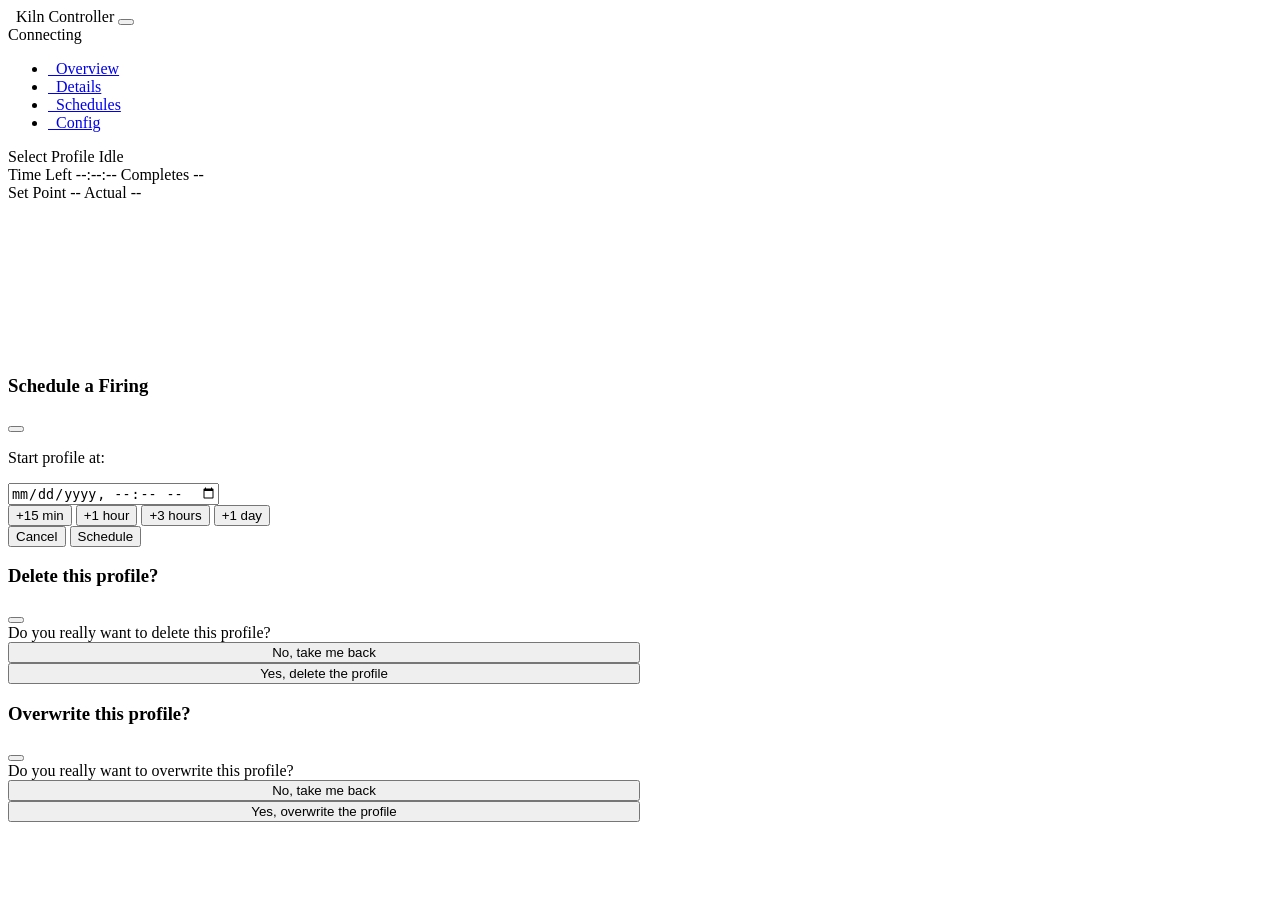
==== public/index.html @ 85ff0ffd "Keep the user's settings in config_local.py, read after config.py config.py was both the documented " ====
<!DOCTYPE html>
<html lang="en">
<head>

 <title>Kiln Controller</title>
 <meta name="viewport" content="width=device-width, initial-scale=1.0">
 <link rel="icon" type="image/svg+xml" href="data:image/svg+xml,%3Csvg xmlns='http://www.w3.org/2000/svg' viewBox='0 0 16 16'%3E%3Crect width='16' height='16' rx='3' fill='%23201f1c'/%3E%3Cpath d='M8 3c2.5 3 3.5 4.6 3.5 6.2A3.5 3.5 0 0 1 8 12.7a3.5 3.5 0 0 1-3.5-3.5C4.5 7.6 5.5 6 8 3z' fill='%23f2a900'/%3E%3C/svg%3E">

 <link rel="stylesheet" href="assets/css/bootstrap.min.css"/>
<link rel="stylesheet" href="assets/css/bootstrap-icons.min.css"/>
<link rel="stylesheet" href="assets/css/picoreflow.css"/>
<script>
    try {
        if (localStorage.getItem('kiln-theme') === 'light') {
            document.documentElement.classList.add('light');
        }
    } catch (e) {}
</script>

</head>
<body>

 <nav class="navbar navbar-dark bg-dark navbar-expand">
  <div class="container-fluid">
   <span class="navbar-brand"><i class="bi bi-fire"></i>&nbsp; Kiln Controller</span>
   <button id="theme_toggle" type="button" class="btn btn-outline-light btn-sm" onclick="toggleTheme()" title="Toggle light/dark theme"><i id="theme_icon" class="bi bi-moon-stars"></i></button>
   <div class="conn-indicator" id="conn_indicator">
    <span class="conn-dot"></span>
    <span class="conn-text" id="conn_text">Connecting</span>
   </div>
   <ul class="navbar-nav">
    <li class="nav-item">
     <a class="nav-link active" data-tab="overview" href="#overview"><i class="bi bi-speedometer2"></i>&nbsp; Overview</a>
    </li>
    <li class="nav-item">
     <a class="nav-link" data-tab="details" href="#details"><i class="bi bi-sliders"></i>&nbsp; Details</a>
    </li>
    <li class="nav-item">
     <a class="nav-link" data-tab="profiles" href="#profiles"><i class="bi bi-collection-play"></i>&nbsp; Schedules</a>
    </li>
    <li class="nav-item">
     <a class="nav-link" data-tab="config" href="#config"><i class="bi bi-gear"></i>&nbsp; Config</a>
    </li>
   </ul>
  </div>
 </nav>

 <div class="container-fluid py-3">

  <!-- ================================================================ -->
  <!-- OVERVIEW                                                        -->
  <!-- ================================================================ -->
  <section id="tab-overview" class="tab-pane">

   <div class="overview-grid" id="overview_grid">

    <div class="panel panel-default">
    <div class="panel-heading" id="overview_heading">
     <div id="profile_selector">
      <span class="info-value" id="selected_profile_label">Select Profile</span>
      <span id="overview_status" class="badge overview-status text-bg-secondary">Idle</span>
      <span id="sim_badge" class="badge text-bg-danger sim-badge" style="display:none"><i class="bi bi-lightning-charge-fill"></i>&nbsp;Simulation</span>
     </div>
      <div class="heading-times">
       <span class="time-left"><span class="info-label">Time Left</span>&nbsp;<span class="info-value" id="eta">--:--:--</span></span>
       <span class="time-left"><span class="info-label">Completes</span>&nbsp;<span class="info-value" id="completes">--</span></span>
      </div>
     <div class="heading-temps">
      <span class="time-left"><span class="info-label">Set Point</span>&nbsp;<span class="info-value" id="overview_target">--</span></span>
      <span class="time-left"><span class="info-label">Actual</span>&nbsp;<span class="info-value" id="overview_temp">--</span></span>
     </div>
    </div>
     <div class="panel-body">
      <div id="graph_container" class="graph"><canvas id="graph_canvas"></canvas></div>
     </div>
    </div>

   </div>

  </section>

  <!-- ================================================================ -->
  <!-- PROFILES                                                        -->
  <!-- ================================================================ -->
  <section id="tab-profiles" class="tab-pane" style="display:none">

   <div class="panel panel-default">
    <div class="panel-heading"><strong>Scheduled Runs</strong></div>
    <div class="panel-body">
     <div id="scheduled_runs_list"><p class="ds-empty">No runs scheduled.</p></div>
    </div>
   </div>

   <div class="panel panel-default mt-3">
    <div class="panel-heading">
     <strong>Saved Schedules</strong>
     <button id="btn_new_profile" type="button" class="btn btn-outline-secondary btn-sm" onclick="enterNewMode()"><i class="bi bi-file-earmark-plus"></i>&nbsp; New Schedule</button>
    </div>
    <div class="panel-body">
     <div id="profiles_list"><p class="ds-empty">No schedules loaded yet.</p></div>
    </div>
   </div>

   <div id="profile_editor" class="panel panel-default mt-3" style="display:none">
    <div class="panel-heading"><strong>Edit Schedule</strong></div>
    <div class="panel-body">
     <div class="input-group">
      <span class="input-group-text">Schedule Name</span>
      <input id="form_profile_name" type="text" class="form-control" />
      <button class="btn btn-success" type="button" onclick="saveProfile();"><i class="bi bi-check-lg"></i> Save</button>
      <button id="btn_exit" type="button" class="btn btn-outline-secondary" onclick="leaveEditMode()"><i class="bi bi-x-lg"></i></button>
     </div>
     <div class="input-group mt-2">
      <span class="input-group-text">Description</span>
      <input id="form_profile_description" type="text" class="form-control" placeholder="What is this schedule for?" />
     </div>
     <div id="share_profile_row" class="mt-2" style="display:none">
      <div class="input-group">
       <span class="input-group-text">Share to Community</span>
       <select id="form_share_category" class="form-select" style="max-width: 160px;"></select>
       <input id="form_share_token" type="password" class="form-control" placeholder="Your GitHub token" autocomplete="off" />
       <button id="btn_share_profile" type="button" class="btn btn-outline-warning" onclick="shareProfile()"><i class="bi bi-cloud-upload"></i>&nbsp; Share</button>
      </div>
      <div class="small text-muted mt-1">Sharing opens a pull request to the community repo for review. Any GitHub token with public_repo scope works &mdash; nothing is written to the repo directly.</div>
     </div>
     <div class="btn-group btn-group-sm mt-2">
      <button id="btn_newPoint" type="button" class="btn btn-outline-secondary" onclick="newPoint()"><i class="bi bi-plus"></i></button>
      <button id="btn_delPoint" type="button" class="btn btn-outline-secondary" onclick="delPoint()"><i class="bi bi-dash-lg"></i></button>
      <button id="btn_table" type="button" class="btn btn-outline-secondary" onclick="toggleTable()"><i class="bi bi-list-ul"></i></button>
      <button id="btn_live" type="button" class="btn btn-outline-secondary" onclick="toggleLive()"><i class="bi bi-eye"></i></button>
      <button id="btn_delProfile" type="button" class="btn btn-danger" data-bs-toggle="modal" data-bs-target="#delProfileModal"><i class="bi bi-trash"></i></button>
     </div>
     <div id="profile_table" class="mt-2" style="display:none;"></div>
    </div>
   </div>

   <div class="panel panel-default mt-3">
    <div class="panel-heading">
     <strong>Community Schedules</strong>
     <span class="text-muted fw-normal small">from the <a href="https://github.com/jbruce12000/kiln-profiles" target="_blank" rel="noopener">kiln-profiles</a> repo</span>
     <button id="btn_refresh_remote" type="button" class="btn btn-outline-secondary btn-sm" onclick="loadRemoteProfiles(true)"><i class="bi bi-arrow-clockwise"></i>&nbsp; Refresh</button>
    </div>
    <div class="panel-body">
     <div class="input-group mb-2">
      <span class="input-group-text"><i class="bi bi-search"></i></span>
      <input id="remote_filter_input" type="text" class="form-control" placeholder="Filter by category, tag, or description (e.g. pottery, bisque, cone6)&hellip;" oninput="applyRemoteFilter()" />
     </div>
     <div id="remote_profiles_list"><p class="ds-empty">Community schedules load from the kiln-profiles repo.</p></div>
    </div>
   </div>

   </section>

   <!-- ================================================================ -->
   <!-- CONFIG                                                          -->
   <!-- ================================================================ -->
   <section id="tab-config" class="tab-pane" style="display:none">

    <div class="panel panel-default">
     <div class="panel-heading">
      <strong id="config_file_name">config.py</strong>
      <button id="btn_save_config" type="button" class="btn btn-success btn-sm" onclick="saveConfig();"><i class="bi bi-check-lg"></i>&nbsp; Save &amp; Restart</button>
     </div>
     <div class="panel-body">
      <div class="alert alert-danger" role="alert"><strong>Warning:</strong> Changes you make here and save could be breaking changes. Be careful.</div>
      <textarea id="config_editor" class="form-control font-monospace" rows="25" style="font-size: 12px; font-family: monospace;" spellcheck="false"></textarea>
      <p class="text-muted mt-2 mb-0">Changes are validated before being written, then the controller restarts to load every setting. The page reconnects automatically. An active firing resumes.</p>
     </div>
    </div>

    <div class="panel panel-default mt-3">
     <div class="panel-heading"><strong>Alerts</strong></div>
     <div class="panel-body">
      <p class="text-muted mb-2">Choose which conditions raise an alert. They are listed most critical first. Selections are saved immediately and survive a reboot.</p>
      <div id="alerts_list"><p class="ds-empty">Loading alerts&hellip;</p></div>
     </div>
    </div>

    <div class="panel panel-default mt-3" id="tuner_panel">
     <div class="panel-heading"><strong>PID Auto-Tuner</strong></div>
     <div class="panel-body">
      <p class="text-muted mb-2">
       Heats the kiln at full power, records the heating curve, and calculates
       optimal PID values using the Ziegler-Nichols method. No schedule can run
       while tuning. Calculated values are applied to config.py automatically.
      </p>
       <div class="alert alert-danger mb-2">
        <i class="bi bi-exclamation-triangle-fill"></i>
        <strong>Warning:</strong> Tuning will automatically write PID values to
        config.py and the server will restart. This will impact how your kiln heats.
       </div>
       <div id="tuner_inputs">
       <div class="d-flex align-items-center gap-2 mb-2">
        <span class="input-group-text">Target Temperature (&deg;F)</span>
        <input id="tuner_target_temp" type="number" class="form-control form-control-sm" value="400" style="width:6rem" />
       </div>
       <div class="d-flex align-items-center gap-2 mb-2">
        <span class="input-group-text">Method</span>
        <select id="tuner_method" class="form-select form-select-sm" style="width:auto">
         <option value="critically_damped" selected>Critically Damped (no overshoot)</option>
         <option value="some_overshoot">Some Overshoot (~20%)</option>
         <option value="quarter_decay">Quarter Decay (~25% overshoot)</option>
        </select>
       </div>
       <div class="d-flex align-items-center gap-2 mb-2">
        <span class="input-group-text">Tangent Divisor</span>
        <input id="tuner_tangent_divisor" type="number" class="form-control form-control-sm" value="8" min="2" step="1" style="width:4rem" />
       </div>
      </div>
      <div class="btn-group mb-3">
       <button id="btn_tuner_start" type="button" class="btn btn-success" onclick="startTuner()"><i class="bi bi-play-fill"></i> Start Tuning</button>
       <button id="btn_tuner_stop" type="button" class="btn btn-danger" onclick="stopTuner()" style="display:none"><i class="bi bi-stop-fill"></i> Stop</button>
      </div>
      <div id="tuner_status" style="display:none">
       <div class="alert alert-info mb-0" id="tuner_status_text"></div>
      </div>
      <div id="tuner_results" style="display:none">
       <div class="alert alert-success mb-0">
        <strong>Tuning complete. PID values applied to config.py and controller restarted.</strong>
        <pre id="tuner_pid_values" class="mt-2 mb-0"></pre>
       </div>
      </div>
      <div id="tuner_error" style="display:none">
       <div class="alert alert-danger mb-0" id="tuner_error_text"></div>
      </div>
     </div>
    </div>

     <div class="panel panel-default mt-3">
      <div class="panel-heading"><strong>Debug</strong></div>
      <div class="panel-body">
       <button type="button" class="btn btn-outline-secondary btn-sm" onclick="download_dump()" title="Download config, state, running profile, firing database, and logs"><i class="bi bi-download"></i>&nbsp; Config Dump</button>
       <small class="text-muted ms-2">Please be patient&mdash;building the dump can take a few minutes.</small>
      </div>
     </div>

   </section>

  <!-- ================================================================ -->
  <!-- TUNING                                                          -->
  <!-- ================================================================ -->
  <section id="tab-details" class="tab-pane" style="display:none">

   <div class="stats">
    <div class="stat-box" id="temp-stats">
     <div class="stat-tag">TEMP</div>
     <div class="stat-cell">
      <div class="stat-top">temp</div>
      <div class="stat-bottom" id="temp">--</div>
     </div>
     <div class="stat-cell">
      <div class="stat-top">target</div>
      <div class="stat-bottom" id="target">--</div>
     </div>
    </div>

    <div class="stat-box" id="error-stats">
     <div class="stat-tag">ERROR</div>
     <div class="stat-cell">
      <div class="stat-top">now</div>
      <div class="stat-bottom" id="error-current">--</div>
     </div>
     <div class="stat-cell">
      <div class="stat-top">1 min</div>
      <div class="stat-bottom" id="error-1min">--</div>
     </div>
     <div class="stat-cell">
      <div class="stat-top">5 min</div>
      <div class="stat-bottom" id="error-5min">--</div>
     </div>
     <div class="stat-cell">
      <div class="stat-top">15 min</div>
      <div class="stat-bottom" id="error-15min">--</div>
     </div>
    </div>

    <div class="stat-box" id="heat-stats">
     <div class="stat-tag">HEAT</div>
     <div class="stat-cell">
      <div class="stat-top">%</div>
      <div class="stat-bottom" id="heat-pct">--</div>
     </div>
    </div>

    <div class="stat-box" id="catchingup">
     <div class="stat-tag">CATCH UP</div>
     <div class="stat-cell">
      <div class="stat-top">%</div>
      <div class="stat-bottom" id="catching-up">--</div>
     </div>
    </div>

    <div class="stat-box" id="cost-stats">
     <div class="stat-tag">COST</div>
     <div class="stat-cell">
      <div class="stat-top" id="cost-currency">$</div>
      <div class="stat-bottom" id="cost">--</div>
     </div>
    </div>

    <div class="stat-box" id="time-stats">
     <div class="stat-tag">TIME</div>
     <div class="stat-cell">
      <div class="stat-top">elapsed</div>
      <div class="stat-bottom" id="time-elapsed">--</div>
     </div>
     <div class="stat-cell">
      <div class="stat-top">catch up</div>
      <div class="stat-bottom" id="time-catchup">--</div>
     </div>
    </div>
   </div>

   <div class="charts">
    <div class="chart-panel">
     <div class="chart-title">Temps</div>
     <div class="chart-body"><canvas id="chart-temps"></canvas></div>
     <div class="window-control">
      <span class="window-label">Window</span>
      <input type="range" id="window_slider" min="2" max="60" step="1" value="60">
      <span class="window-value" id="window_label">All</span>
     </div>
    </div>
    <div class="chart-panel">
     <div class="chart-title">Error</div>
     <div class="chart-body"><canvas id="chart-error"></canvas></div>
    </div>
    <div class="chart-panel">
     <div class="chart-title">Heat</div>
     <div class="chart-body"><canvas id="chart-heat"></canvas></div>
    </div>
    <div class="chart-panel">
     <div class="chart-title">Heat Rate (<span id="heat-rate-units">&deg;C/hr</span>)</div>
     <div class="chart-body"><canvas id="chart-heat-rate"></canvas></div>
    </div>
    <div class="chart-panel">
     <div class="chart-title">P</div>
     <div class="chart-body"><canvas id="chart-p"></canvas></div>
    </div>
    <div class="chart-panel">
     <div class="chart-title">I</div>
     <div class="chart-body"><canvas id="chart-i"></canvas></div>
    </div>
    <div class="chart-panel">
     <div class="chart-title">D</div>
     <div class="chart-body"><canvas id="chart-d"></canvas></div>
    </div>
    <div class="chart-panel">
     <div class="chart-title">Thermocouple Errors</div>
     <div class="chart-body"><canvas id="chart-temp-errors"></canvas></div>
    </div>
   </div>

   <div class="panel panel-default mt-3">
    <div class="panel-heading"><strong>Export Firing (CSV)</strong></div>
    <div class="panel-body">
     <p class="text-muted mb-2">Download a past firing as a CSV file, built from the controller database. The most recent firing is selected by default.</p>
     <div class="d-flex align-items-center gap-2">
      <select id="firing_select" class="form-select form-select-sm" style="max-width: 32rem"></select>
      <button type="button" class="btn btn-outline-secondary btn-sm" onclick="downloadFiringCsv()" title="Download the selected firing as CSV"><i class="bi bi-download"></i>&nbsp; Download CSV</button>
      <button type="button" class="btn btn-outline-secondary btn-sm" onclick="refreshFirings()" title="Reload the firing list"><i class="bi bi-arrow-clockwise"></i>&nbsp; Refresh</button>
     </div>
     <small class="text-muted" id="firing_status">The firing list is read from the controller database.</small>
    </div>
   </div>

  </section>

 </div>

 <footer class="text-center text-muted small py-3">
  <span id="app_version"></span>
 </footer>

 <div id="scheduleModal" class="modal fade" tabindex="-1" aria-hidden="true">
  <div class="modal-dialog">
   <div class="modal-content">
    <div class="modal-header">
     <h3 class="modal-title">Schedule a Firing</h3>
     <button type="button" class="btn-close" data-bs-dismiss="modal" aria-label="Close"></button>
    </div>
    <div class="modal-body">
     <p>Start profile <strong id="schedule_profile_name"></strong> at:</p>
     <input type="datetime-local" id="schedule_datetime" class="form-control" onchange="clearScheduleChain()" />
     <input type="hidden" id="schedule_chain_after" value="" />
     <div id="schedule_chain_note" class="small text-success mt-2" style="display:none">This firing will start about a minute after the selected firing actually finishes (estimates shown may drift if the kiln falls behind its schedule).</div>
     <div class="btn-group btn-group-sm mt-2" role="group">
      <button type="button" class="btn btn-outline-secondary" onclick="setScheduleOffset(15)">+15 min</button>
      <button type="button" class="btn btn-outline-secondary" onclick="setScheduleOffset(60)">+1 hour</button>
      <button type="button" class="btn btn-outline-secondary" onclick="setScheduleOffset(180)">+3 hours</button>
      <button type="button" class="btn btn-outline-secondary" onclick="setScheduleOffset(1440)">+1 day</button>
     </div>
     <div id="schedule_after" class="mt-3" style="display:none">
      <div class="small text-muted mb-1">Or start after another firing finishes:</div>
      <div id="schedule_after_list"></div>
     </div>
    </div>
    <div class="modal-footer">
     <button type="button" class="btn btn-outline-secondary" data-bs-dismiss="modal">Cancel</button>
     <button type="button" class="btn btn-success" onclick="submitSchedule()"><i class="bi bi-calendar-check"></i> Schedule</button>
    </div>
   </div>
  </div>
 </div>

 <div id="delProfileModal" class="modal fade" tabindex="-1" aria-hidden="true">
  <div class="modal-dialog">
   <div class="modal-content">
    <div class="modal-header">
     <h3 class="modal-title" id="delProfileModalLabel">Delete this profile?</h3>
     <button type="button" class="btn-close" data-bs-dismiss="modal" aria-label="Close"></button>
    </div>
    <div class="modal-body">
     Do you really want to delete this profile?
    </div>
    <div class="modal-footer">
     <div class="btn-group" style="width: 100%">
      <button type="button" class="btn btn-danger" style="width: 50%" data-bs-dismiss="modal">No, take me back</button>
      <button type="button" class="btn btn-success" style="width: 50%" data-bs-dismiss="modal" onclick="deleteProfile()">Yes, delete the profile</button>
     </div>
    </div>
   </div>
  </div>
 </div>

 <div id="overwriteProfileModal" class="modal fade" tabindex="-1" aria-hidden="true">
  <div class="modal-dialog">
   <div class="modal-content">
    <div class="modal-header">
     <h3 class="modal-title" id="overwriteProfileModalLabel">Overwrite this profile?</h3>
     <button type="button" class="btn-close" data-bs-dismiss="modal" aria-label="Close"></button>
    </div>
    <div class="modal-body">
     Do you really want to overwrite this profile?
    </div>
    <div class="modal-footer">
     <div class="btn-group" style="width: 100%">
      <button type="button" class="btn btn-danger" style="width: 50%" data-bs-dismiss="modal">No, take me back</button>
      <button type="button" class="btn btn-success" style="width: 50%" data-bs-dismiss="modal" onclick="overwriteProfile()">Yes, overwrite the profile</button>
     </div>
    </div>
   </div>
  </div>
 </div>

 <div class="toast-container position-fixed top-0 start-50 translate-middle-x p-3" id="toastContainer"></div>

 <script src="assets/js/chart.umd.min.js"></script>
 <script src="assets/js/chartjs-plugin-dragdata.min.js"></script>
 <script src="assets/js/bootstrap.bundle.min.js"></script>
  <script src="assets/js/kiln-controller.js"></script>
 <!-- SCHEDULE GENERATOR TAB: remove this line + assets/js/schedule-generator.js to uninstall -->
 <script src="assets/js/schedule-generator.js"></script>

</body>
</html>
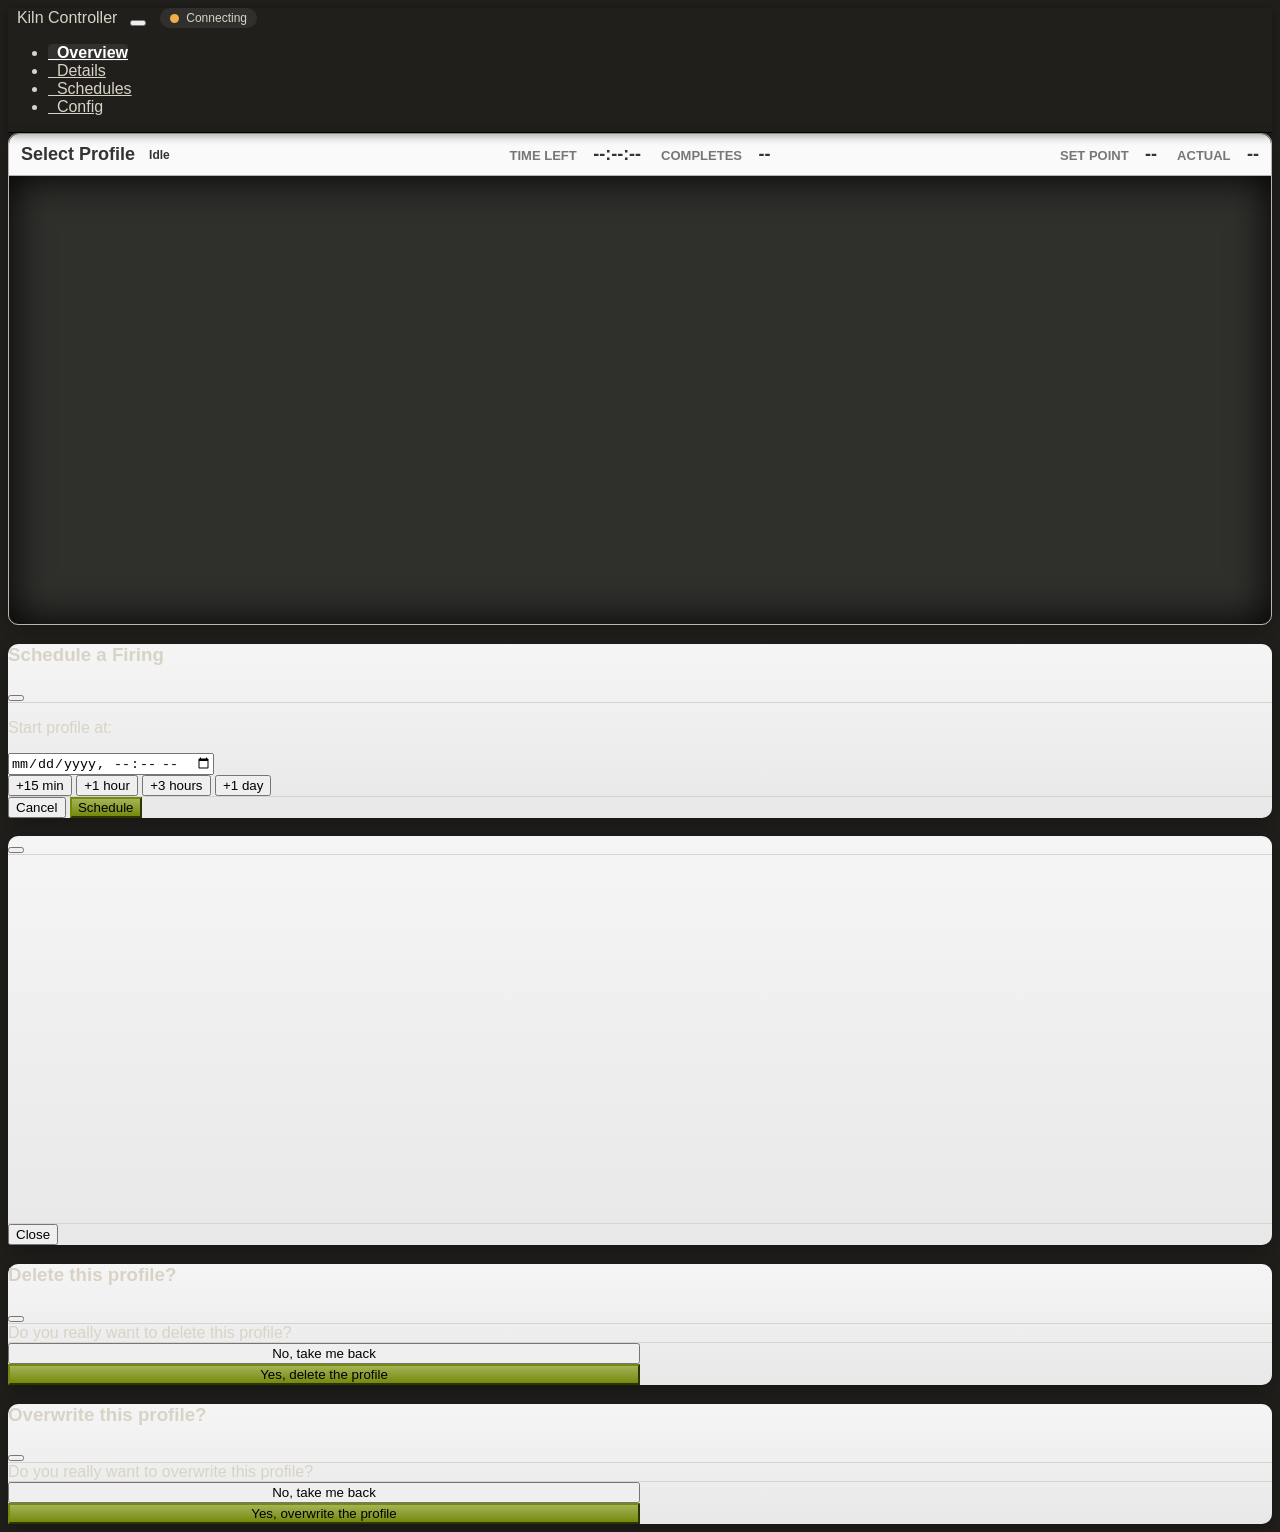
==== commit bf3504ed: "Preview a saved or community schedule's graph without running or installing it A Preview button on e" ====
--- a/public/index.html
+++ b/public/index.html
@@ -403,6 +403,29 @@
   </div>
  </div>
 
+ <div id="previewProfileModal" class="modal fade" tabindex="-1" aria-hidden="true" aria-labelledby="preview_profile_name">
+  <div class="modal-dialog modal-lg modal-dialog-scrollable">
+   <div class="modal-content">
+    <div class="modal-header">
+     <div>
+      <h3 class="modal-title" id="preview_profile_name"></h3>
+      <div class="small text-muted" id="preview_profile_source"></div>
+     </div>
+     <button type="button" class="btn-close" data-bs-dismiss="modal" aria-label="Close"></button>
+    </div>
+    <div class="modal-body">
+     <div id="preview_profile_summary" class="preview-summary"></div>
+     <div class="preview-graph"><canvas id="preview_canvas"></canvas></div>
+     <div id="preview_profile_segments" class="mt-3"></div>
+    </div>
+    <div class="modal-footer">
+     <button type="button" class="btn btn-outline-secondary" data-bs-dismiss="modal">Close</button>
+     <button id="btn_preview_install" type="button" class="btn btn-success" style="display:none"><i class="bi bi-download"></i> Install</button>
+    </div>
+   </div>
+  </div>
+ </div>
+
  <div id="delProfileModal" class="modal fade" tabindex="-1" aria-hidden="true">
   <div class="modal-dialog">
    <div class="modal-content">
--- a/public/assets/css/picoreflow.css
+++ b/public/assets/css/picoreflow.css
@@ -0,0 +1,809 @@
+@font-face{
+    font-family: "Digi";
+    src: url('/picoreflow/assets/fonts/digital-7-webfont.eot');
+    src: local("Digital 7"),
+    url('/picoreflow/assets/fonts/digital-7-webfont.woff') format("woff"),
+    url('/picoreflow/assets/fonts/digital-7-webfont.ttf') format("truetype");
+}
+
+@font-face{
+    font-family: "Tables";
+    src: url('/picoreflow/assets/fonts/tables.eot');
+    src: local("Tables"),
+    url('/picoreflow/assets/fonts/tables.woff') format("woff"),
+    url('/picoreflow/assets/fonts/tables.ttf') format("truetype");
+}
+
+body {
+    background: var(--bg);
+    color: var(--fg);
+    font-family: "Helvetica Neue", Helvetica, Arial, sans-serif;
+}
+
+:root {
+    --bg: #201f1c;
+    --fg: #d8d3c5;
+    --muted: #8b8989;
+    --muted-2: #a8a49a;
+    --panel-bg: #3F3E3A;
+    --panel-border: #b9b6af;
+    --panel-heading-bg: #fafafa;
+    --panel-heading-fg: #333;
+    --panel-heading-strong: #444;
+    --panel-body-bg: rgba(0,0,0,0.25);
+    --panel-body-shadow: inset 0 0 42px 0 #000;
+    --surface: #2b2a26;
+    --surface-2: #33322d;
+    --surface-3: #45433c;
+    --border: #5a5853;
+    --border-soft: rgba(255,255,255,0.07);
+    --row-border: #5a5853;
+    --hover: rgba(255,255,255,0.04);
+    --heading-time-label: #777;
+    --heading-time-value: #333;
+    --ds-input-bg: #3F3E3A;
+    --ds-input-fg: #d8d3c5;
+    --ds-input-border: #5a5853;
+    --ds-input-shadow: inset 0 0 12px 0 #000;
+    --run-green-top: rgba(164,179,87,1);
+    --run-green-bottom: rgba(117,137,12,1);
+}
+
+:root.light {
+    --bg: #efede6;
+    --fg: #2c2a26;
+    --muted: #7a766e;
+    --muted-2: #8f8a80;
+    --panel-bg: #ffffff;
+    --panel-border: #d6d4cd;
+    --panel-heading-bg: #f4f3ef;
+    --panel-heading-fg: #333;
+    --panel-heading-strong: #444;
+    --panel-body-bg: #faf9f6;
+    --panel-body-shadow: inset 0 0 30px 0 rgba(0,0,0,0.05);
+    --surface: #f2f0eb;
+    --surface-2: #eae8e2;
+    --surface-3: #dedbd3;
+    --border: #d6d4cd;
+    --border-soft: rgba(0,0,0,0.08);
+    --row-border: #e3e1db;
+    --hover: rgba(0,0,0,0.03);
+    --heading-time-label: #8a857a;
+    --heading-time-value: #333;
+    --ds-input-bg: #ffffff;
+    --ds-input-fg: #2c2a26;
+    --ds-input-border: #c9c6bf;
+    --ds-input-shadow: inset 0 0 8px 0 rgba(0,0,0,0.12);
+}
+
+/* bootstrap's .text-muted resolves --bs-secondary-color, which defaults
+   to a light-theme gray (rgba(33,37,41,.75)) because our custom dark
+   theme does not set data-bs-theme=dark. remap it to our own muted
+   variable so muted text stays readable on dark panels; light mode
+   keeps bootstrap's original value. modals keep their light background
+   even in dark mode, so they are exempted and stay with bootstrap's
+   darker gray. */
+:root:not(.light) .text-muted {
+    --bs-secondary-color: var(--muted-2);
+}
+
+:root:not(.light) .modal-content .text-muted {
+    --bs-secondary-color: rgba(33, 37, 41, 0.75);
+}
+
+#theme_toggle {
+    margin-left: 8px;
+}
+
+/* ---------------------------------------------------------------------------
+   Navbar / tabs
+--------------------------------------------------------------------------- */
+
+.navbar {
+    position: relative;
+    box-shadow: 0 2px 10px rgba(0,0,0,0.4);
+    border-bottom: 1px solid #000;
+}
+
+/* let the tab row wrap below the brand/theme/status cluster instead of
+   running under the centered status indicator on narrow screens */
+.navbar-expand > .container-fluid {
+    flex-wrap: wrap;
+    justify-content: flex-start;
+}
+
+.navbar-nav {
+    margin-left: auto;
+}
+
+.conn-indicator {
+    display: inline-flex;
+    align-items: center;
+    gap: 7px;
+    margin-left: 10px;
+    padding: 3px 10px;
+    border-radius: 20px;
+    background: rgba(255,255,255,0.07);
+    font-size: 12px;
+    color: #d8d3c5;
+    white-space: nowrap;
+    pointer-events: none;
+    z-index: 10;
+}
+
+.conn-dot {
+    width: 9px;
+    height: 9px;
+    border-radius: 50%;
+    background: #f0ad4e;
+}
+
+.conn-indicator.connected .conn-dot {
+    background: linear-gradient(to bottom, var(--run-green-top) 0%, var(--run-green-bottom) 100%);
+}
+
+.conn-indicator.connected {
+    color: var(--run-green-top);
+}
+
+.conn-indicator.disconnected .conn-dot {
+    background: #e5484d;
+    animation: conn-blink 1.2s ease-in-out infinite;
+}
+
+.conn-indicator.disconnected {
+    color: #f0b3b5;
+}
+
+@keyframes conn-blink {
+    0%, 100% { opacity: 1; }
+    50% { opacity: 0.25; }
+}
+
+.navbar .nav-link {
+    color: #d8d3c5;
+    border-radius: 4px;
+}
+
+.navbar .nav-link:hover {
+    color: #fff;
+}
+
+.navbar .nav-link.active {
+    color: #fff;
+    font-weight: 600;
+    background: rgba(255,255,255,0.08);
+}
+
+/* ---------------------------------------------------------------------------
+   Overview grid
+--------------------------------------------------------------------------- */
+
+.overview-grid {
+    display: grid;
+    grid-template-columns: 1fr;
+    align-items: start;
+    gap: 12px;
+}
+
+.overview-grid > * {
+    min-width: 0;
+}
+
+.overview-grid.editing {
+    grid-template-columns: 1fr;
+}
+
+@media (max-width: 991.98px) {
+    .overview-grid,
+    .overview-grid.editing {
+        grid-template-columns: 1fr;
+    }
+}
+
+#status {
+    min-width: 0;
+}
+
+.info-list {
+    display: flex;
+    flex-direction: column;
+}
+
+.info-row {
+    display: flex;
+    align-items: baseline;
+    justify-content: space-between;
+    gap: 12px;
+    padding: 9px 0;
+    border-bottom: 1px solid var(--border-soft);
+}
+
+.info-row:last-of-type {
+    border-bottom: none;
+}
+
+.info-label {
+    font-size: 13px;
+    font-weight: 600;
+    text-transform: uppercase;
+    color: var(--muted-2);
+    white-space: nowrap;
+}
+
+.info-group {
+    display: inline-flex;
+    align-items: baseline;
+    gap: 4px;
+    white-space: nowrap;
+    min-width: 0;
+}
+
+.info-value {
+    font-size: 20px;
+    color: var(--fg);
+}
+
+.info-value-status {
+    font-size: 20px;
+    font-weight: 600;
+}
+
+.info-unit {
+    font-size: 13px;
+    color: var(--muted-2);
+}
+
+.progress {
+    height: 14px;
+    background: var(--surface);
+    border-radius: 7px;
+    margin: 0 14px 14px;
+    --bs-progress-bar-bg: #75890c;
+}
+
+.progress-bar {
+    font-size: 12px;
+    border-radius: 7px;
+    transition: width 0.3s ease;
+}
+
+/* ---------------------------------------------------------------------------
+   Main panel
+--------------------------------------------------------------------------- */
+
+.panel-default {
+    border-radius: 10px;
+    box-shadow: 0 4px 14px rgba(0,0,0,0.25);
+    background: var(--panel-bg);
+    border: 1px solid var(--panel-border);
+}
+
+.panel-heading {
+    background: var(--panel-heading-bg);
+    border-radius: 10px 10px 0 0;
+    padding: 10px 12px;
+    display: flex;
+    flex-wrap: wrap;
+    align-items: center;
+    justify-content: space-between;
+    gap: 8px;
+    border-bottom: 1px solid var(--panel-border);
+    color: var(--panel-heading-fg);
+}
+
+.panel-heading strong {
+    color: var(--panel-heading-strong);
+}
+
+.panel-heading a {
+    color: #1d4e89;
+    text-decoration: none;
+    font-size: 13px;
+}
+
+.panel-heading a:hover {
+    text-decoration: underline;
+}
+
+#profile_selector {
+    display: flex;
+    align-items: center;
+    gap: 6px;
+}
+
+#profile_selector .info-value {
+    color: var(--panel-heading-fg);
+    font-size: 18px;
+    font-weight: 600;
+}
+
+#profile_selector .form-select {
+    width: 190px;
+    border-radius: 5px;
+    font-size: 14px;
+}
+
+#profile_selector .sim-badge,
+#profile_selector .overview-status {
+    font-size: 12px;
+    font-weight: 600;
+    line-height: 1;
+    padding: 4px 8px;
+    white-space: nowrap;
+}
+
+.time-left {
+    display: inline-flex;
+    align-items: baseline;
+    gap: 6px;
+    margin-right: 10px;
+    font-variant-numeric: tabular-nums;
+    white-space: nowrap;
+}
+
+#overview_heading {
+    display: grid;
+    grid-template-columns: 1fr auto 1fr;
+    align-items: center;
+}
+
+#overview_heading .time-left {
+    justify-self: center;
+    margin-right: 0;
+}
+
+#overview_heading .heading-times {
+    justify-self: center;
+    display: inline-flex;
+    align-items: baseline;
+    gap: 20px;
+}
+
+#overview_heading #profile_selector {
+    justify-self: start;
+}
+
+#overview_heading .heading-temps {
+    justify-self: end;
+    display: inline-flex;
+    align-items: baseline;
+    gap: 20px;
+}
+
+.panel-heading .time-left .info-label {
+    color: var(--heading-time-label);
+}
+
+.panel-heading .time-left .info-value {
+    color: var(--heading-time-value);
+    font-size: 18px;
+    font-weight: 600;
+}
+
+#profile_editor .panel-body {
+    display: flex;
+    flex-wrap: wrap;
+    align-items: center;
+    gap: 8px;
+}
+
+#profile_editor .input-group {
+    flex-wrap: wrap;
+    flex: 1 1 320px;
+    max-width: 640px;
+}
+
+#profile_editor .input-group .form-control {
+    min-width: 120px;
+}
+
+#profile_editor #profile_table {
+    flex-basis: 100%;
+}
+
+.panel-body {
+    background: var(--panel-body-bg);
+    box-shadow: var(--panel-body-shadow);
+    border-radius: 0 0 10px 10px;
+    padding: 8px;
+}
+
+.graph {
+    position: relative;
+    width: 100%;
+    height: clamp(260px, 48vh, 460px);
+}
+
+.panel-footer {
+    background: var(--panel-heading-bg);
+    border-radius: 0 0 10px 10px;
+    padding: 12px;
+    border-top: 1px solid var(--panel-border);
+}
+
+.panel-footer h3 {
+    margin-top: 0;
+    margin-bottom: 10px;
+    font-size: 16px;
+    color: var(--panel-heading-strong);
+}
+
+.panel-footer .table {
+    margin-bottom: 0;
+}
+
+.panel-footer .form-control {
+    display: inline-block;
+    width: auto;
+}
+
+.panel-footer .point-input {
+    width: 110px;
+    font-size: 1.15rem;
+}
+
+.ds-trend {
+    font-size: 18px;
+    text-shadow: 1px 1px 0 rgba(255,255,255,0.25), -1px -1px 0 rgba(0,0,0,0.4);
+    color: rgb(233,233,233);
+}
+
+.ds-input {
+    color: var(--ds-input-fg);
+    font-family: "Digi";
+    font-size: 22px;
+    background: var(--ds-input-bg);
+    box-shadow: var(--ds-input-shadow);
+    border: 1px solid var(--ds-input-border);
+    text-align: right;
+}
+
+.ds-input.ds-slope {
+    width: 52px;
+    flex: 0 0 auto;
+}
+
+/* ---------------------------------------------------------------------------
+   Profiles tab
+--------------------------------------------------------------------------- */
+
+.profile-row {
+    display: flex;
+    align-items: center;
+    justify-content: space-between;
+    gap: 10px;
+    padding: 10px 12px;
+    border-bottom: 1px solid var(--row-border);
+    flex-wrap: wrap;
+}
+
+.profile-row:last-child {
+    border-bottom: none;
+}
+
+.profile-row:hover {
+    background: var(--hover);
+}
+
+.profile-name {
+    font-size: 15px;
+    font-weight: 600;
+    color: var(--fg);
+}
+
+.profile-meta {
+    font-size: 12px;
+    color: var(--muted);
+    margin-top: 2px;
+}
+
+.profile-tags {
+    margin-top: 4px;
+}
+
+.profile-tags .badge {
+    margin-right: 4px;
+    font-weight: 500;
+}
+
+.ds-empty {
+    color: var(--muted);
+    font-style: italic;
+    margin: 0;
+    padding: 8px 4px;
+}
+
+/* ---------------------------------------------------------------------------
+   Schedule preview modal
+--------------------------------------------------------------------------- */
+
+.preview-summary {
+    display: flex;
+    flex-wrap: wrap;
+    gap: 6px 20px;
+    margin-bottom: 8px;
+    font-size: 13px;
+    color: var(--muted);
+}
+
+.preview-summary strong {
+    color: var(--fg);
+    font-size: 15px;
+}
+
+.preview-graph {
+    position: relative;
+    width: 100%;
+    height: clamp(220px, 40vh, 360px);
+}
+
+.preview-segments {
+    width: 100%;
+    font-size: 13px;
+    font-variant-numeric: tabular-nums;
+}
+
+.preview-segments th,
+.preview-segments td {
+    padding: 3px 8px;
+    border-bottom: 1px solid var(--panel-border);
+    text-align: right;
+}
+
+.preview-segments th:first-child,
+.preview-segments td:first-child {
+    text-align: left;
+}
+
+.preview-segments th {
+    color: var(--muted);
+    font-weight: 500;
+}
+
+/* ---------------------------------------------------------------------------
+   Tuning: stat boxes
+--------------------------------------------------------------------------- */
+
+.stats {
+    display: flex;
+    flex-wrap: wrap;
+    gap: 10px;
+    margin-bottom: 10px;
+}
+
+.stat-box {
+    display: flex;
+    align-items: center;
+    gap: 6px;
+    padding: 8px 10px;
+    background: var(--panel-bg);
+    border: 1px solid var(--panel-border);
+    border-radius: 8px;
+    box-shadow: 0 4px 14px rgba(0,0,0,0.25);
+    flex-wrap: wrap;
+    min-width: 0;
+    max-width: 100%;
+}
+
+.stat-tag {
+    font-size: 11px;
+    letter-spacing: 0.06em;
+    text-align: center;
+    color: var(--muted);
+    background: var(--surface);
+    border: 1px solid var(--border);
+    border-radius: 4px;
+    padding: 3px 7px;
+}
+
+.stat-cell {
+    display: flex;
+    flex-direction: column;
+    align-items: center;
+    padding: 4px 10px;
+    border-left: 1px solid var(--border);
+    min-width: 64px;
+}
+
+.stat-top {
+    font-size: 10px;
+    text-transform: uppercase;
+    letter-spacing: 0.08em;
+    color: var(--muted);
+}
+
+.stat-bottom {
+    font-family: "Digi";
+    font-size: 30px;
+    line-height: 1.05;
+    color: var(--fg);
+}
+
+#temp-stats .stat-cell:last-child .stat-bottom {
+    color: #9cb310;
+}
+
+#error-stats .stat-bottom {
+    color: #ff8a80;
+}
+
+#heat-stats .stat-bottom {
+    color: #ffb14e;
+}
+
+#catchingup .stat-bottom {
+    color: #6ec6ff;
+}
+
+/* ---------------------------------------------------------------------------
+   Tuning: charts
+--------------------------------------------------------------------------- */
+
+.charts {
+    display: grid;
+    grid-template-columns: 1fr;
+    gap: 10px;
+    margin: 10px 0;
+}
+
+.chart-panel {
+    min-width: 0;
+    background: var(--panel-bg);
+    border: 1px solid var(--panel-border);
+    border-radius: 8px;
+    box-shadow: 0 4px 14px rgba(0,0,0,0.25);
+    padding: 8px;
+}
+
+.chart-title {
+    font-size: 11px;
+    letter-spacing: 0.06em;
+    text-transform: uppercase;
+    color: var(--muted);
+    padding: 2px 4px 6px;
+}
+
+.chart-body {
+    position: relative;
+    height: 240px;
+}
+
+.window-control {
+    display: flex;
+    align-items: center;
+    flex-wrap: wrap;
+    gap: 8px;
+    padding: 8px 4px 2px;
+}
+
+.window-control input[type="range"] {
+    flex: 1 1 120px;
+    min-width: 0;
+}
+
+.window-label {
+    font-size: 11px;
+    font-weight: 600;
+    text-transform: uppercase;
+    color: var(--muted-2);
+    white-space: nowrap;
+}
+
+.window-control input[type="range"] {
+    flex: 1;
+    min-width: 0;
+    accent-color: #75890c;
+}
+
+.window-value {
+    font-size: 13px;
+    color: var(--fg);
+    min-width: 46px;
+    text-align: right;
+    white-space: nowrap;
+}
+
+/* ---------------------------------------------------------------------------
+   Buttons
+--------------------------------------------------------------------------- */
+
+.btn-success {
+    background: linear-gradient(to bottom, var(--run-green-top) 0%, var(--run-green-bottom) 100%);
+    border-color: #75890c;
+}
+
+.btn-success:hover,
+.btn-success:focus {
+    background: linear-gradient(to bottom, rgba(117,137,12,1) 0%, rgba(94,110,10,1) 100%);
+    border-color: #5f700a;
+}
+
+/* everything green uses the run-button green */
+.badge.text-bg-success,
+.toast.bg-success {
+    background: linear-gradient(to bottom, var(--run-green-top) 0%, var(--run-green-bottom) 100%) !important;
+}
+
+/* ---------------------------------------------------------------------------
+   Modals
+--------------------------------------------------------------------------- */
+
+.modal-content {
+    background: linear-gradient(to bottom, #f5f5f5 0%, #e8e8e8 100%);
+    border-radius: 10px;
+    box-shadow: 0 6px 18px rgba(0,0,0,0.3);
+}
+
+.modal-header {
+    border-bottom: 1px solid #d6d4cd;
+}
+
+.modal-footer {
+    border-top: 1px solid #d6d4cd;
+}
+
+.modal-body td {
+    width: 50%;
+}
+
+/* ---------------------------------------------------------------------------
+   Toasts
+--------------------------------------------------------------------------- */
+
+#toastContainer {
+    z-index: 1080;
+}
+
+#toastContainer .toast {
+    box-shadow: 0 6px 18px rgba(0,0,0,0.35);
+    opacity: 0.97;
+}
+
+/* ---------------------------------------------------------------------------
+   Responsive
+--------------------------------------------------------------------------- */
+
+@media (min-width: 900px) {
+    .charts {
+        grid-template-columns: 1fr 1fr;
+    }
+}
+
+@media (max-width: 575.98px) {
+    .conn-indicator {
+        padding: 3px 7px;
+    }
+
+    .conn-text {
+        display: none;
+    }
+
+    #overview_heading {
+        display: flex;
+        flex-wrap: wrap;
+        justify-content: space-between;
+    }
+
+    #overview_heading .heading-times {
+        order: 3;
+        width: 100%;
+        justify-content: center;
+        margin: 4px 0 0;
+        flex-wrap: wrap;
+    }
+
+    #overview_heading .heading-temps {
+        margin-left: auto;
+        flex-wrap: wrap;
+        justify-content: flex-end;
+    }
+
+    #profile_selector {
+        flex-wrap: wrap;
+    }
+
+    #profile_selector .form-select {
+        width: 150px;
+    }
+}
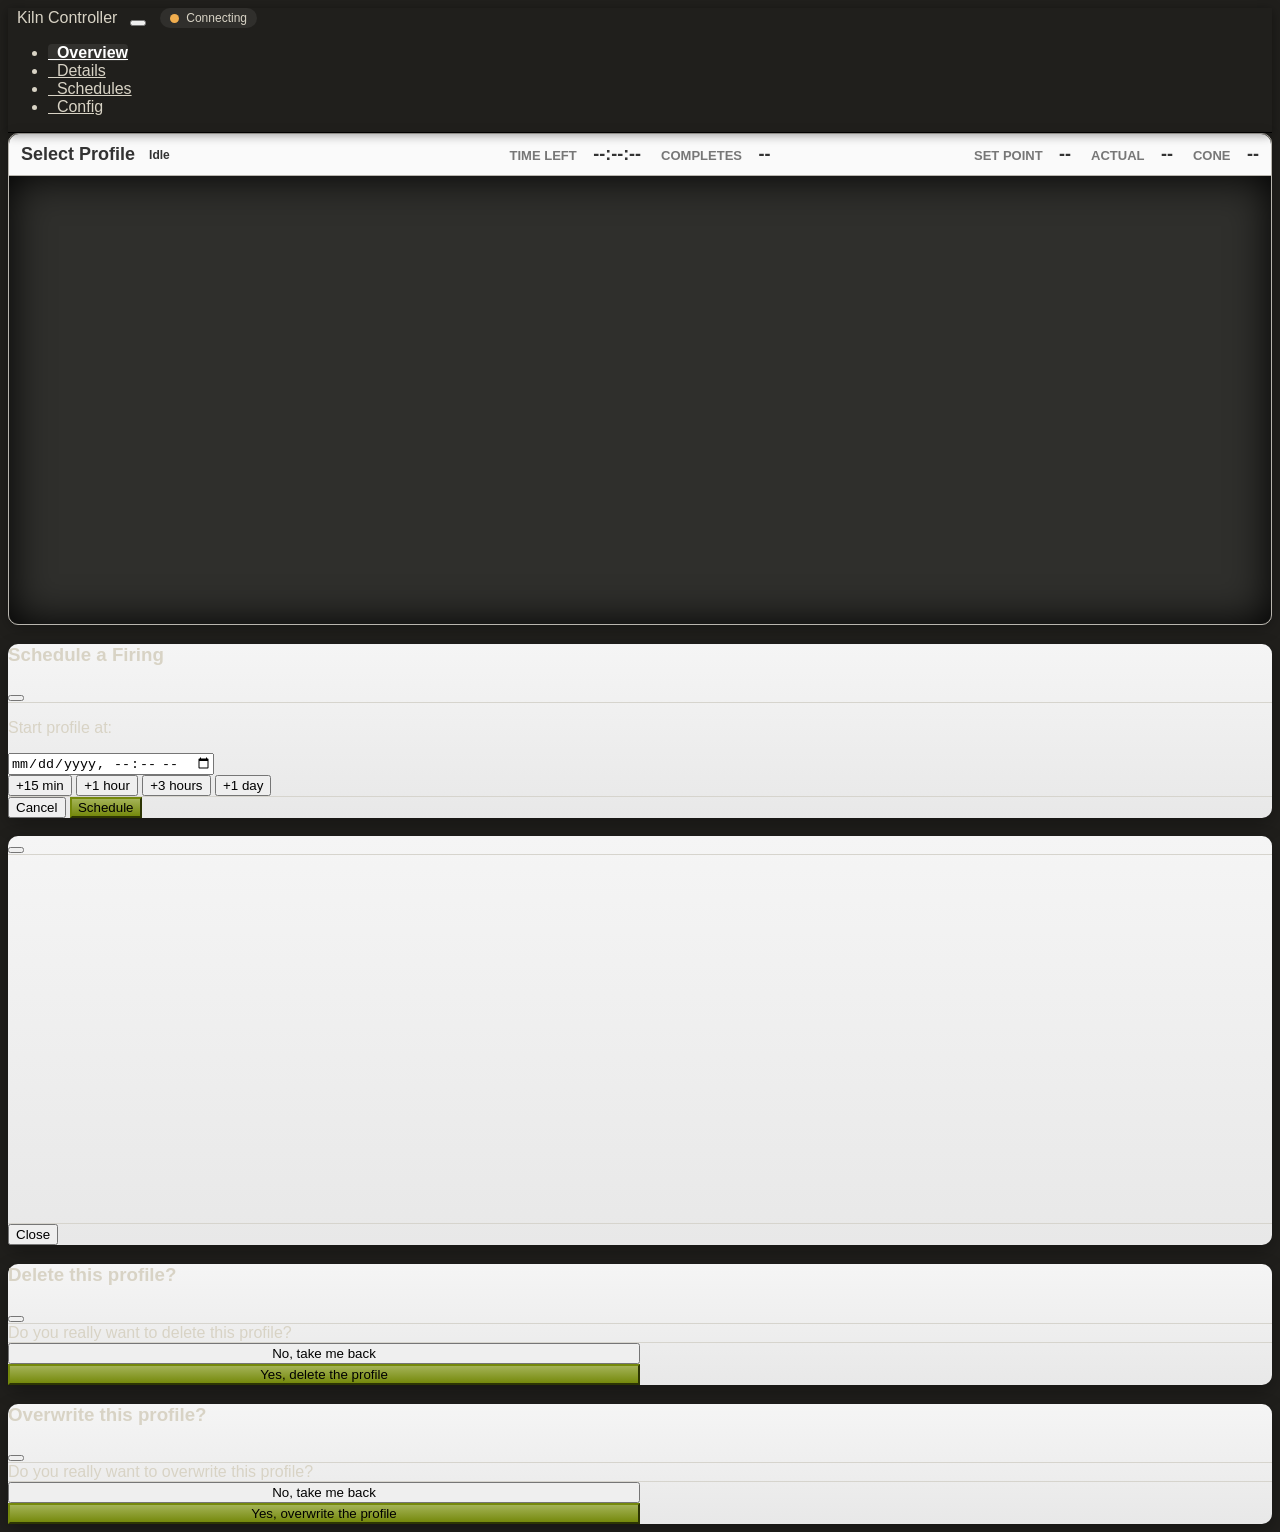
==== commit 02cf0798: "Heat-work: show the equivalent Orton cone of a firing A cone bends with time at temperature, not pea" ====
--- a/public/index.html
+++ b/public/index.html
@@ -68,6 +68,7 @@
      <div class="heading-temps">
       <span class="time-left"><span class="info-label">Set Point</span>&nbsp;<span class="info-value" id="overview_target">--</span></span>
       <span class="time-left"><span class="info-label">Actual</span>&nbsp;<span class="info-value" id="overview_temp">--</span></span>
+      <span class="time-left" title="Equivalent Orton cone from the firing's heat-work (temperature over time). A model: witness cones have the final say."><span class="info-label">Cone</span>&nbsp;<span class="info-value" id="overview_cone">--</span></span>
      </div>
     </div>
      <div class="panel-body">
--- a/public/assets/css/picoreflow.css
+++ b/public/assets/css/picoreflow.css
@@ -515,7 +515,9 @@
 }
 
 /* ---------------------------------------------------------------------------
-   Schedule preview modal
+   Schedule preview modal. modals keep their light background in both
+   themes (see the .text-muted note above), so these colors are fixed
+   light-theme ones rather than the theme variables.
 --------------------------------------------------------------------------- */
 
 .preview-summary {
@@ -524,11 +526,11 @@
     gap: 6px 20px;
     margin-bottom: 8px;
     font-size: 13px;
-    color: var(--muted);
+    color: #6c6860;
 }
 
 .preview-summary strong {
-    color: var(--fg);
+    color: #2c2a26;
     font-size: 15px;
 }
 
@@ -546,9 +548,12 @@
 
 .preview-segments th,
 .preview-segments td {
+    width: auto;   /* undo .modal-body td's 50% */
     padding: 3px 8px;
-    border-bottom: 1px solid var(--panel-border);
+    border-bottom: 1px solid #d6d4cd;
+    color: #2c2a26;
     text-align: right;
+    white-space: nowrap;
 }
 
 .preview-segments th:first-child,
@@ -557,7 +562,7 @@
 }
 
 .preview-segments th {
-    color: var(--muted);
+    color: #6c6860;
     font-weight: 500;
 }
 
